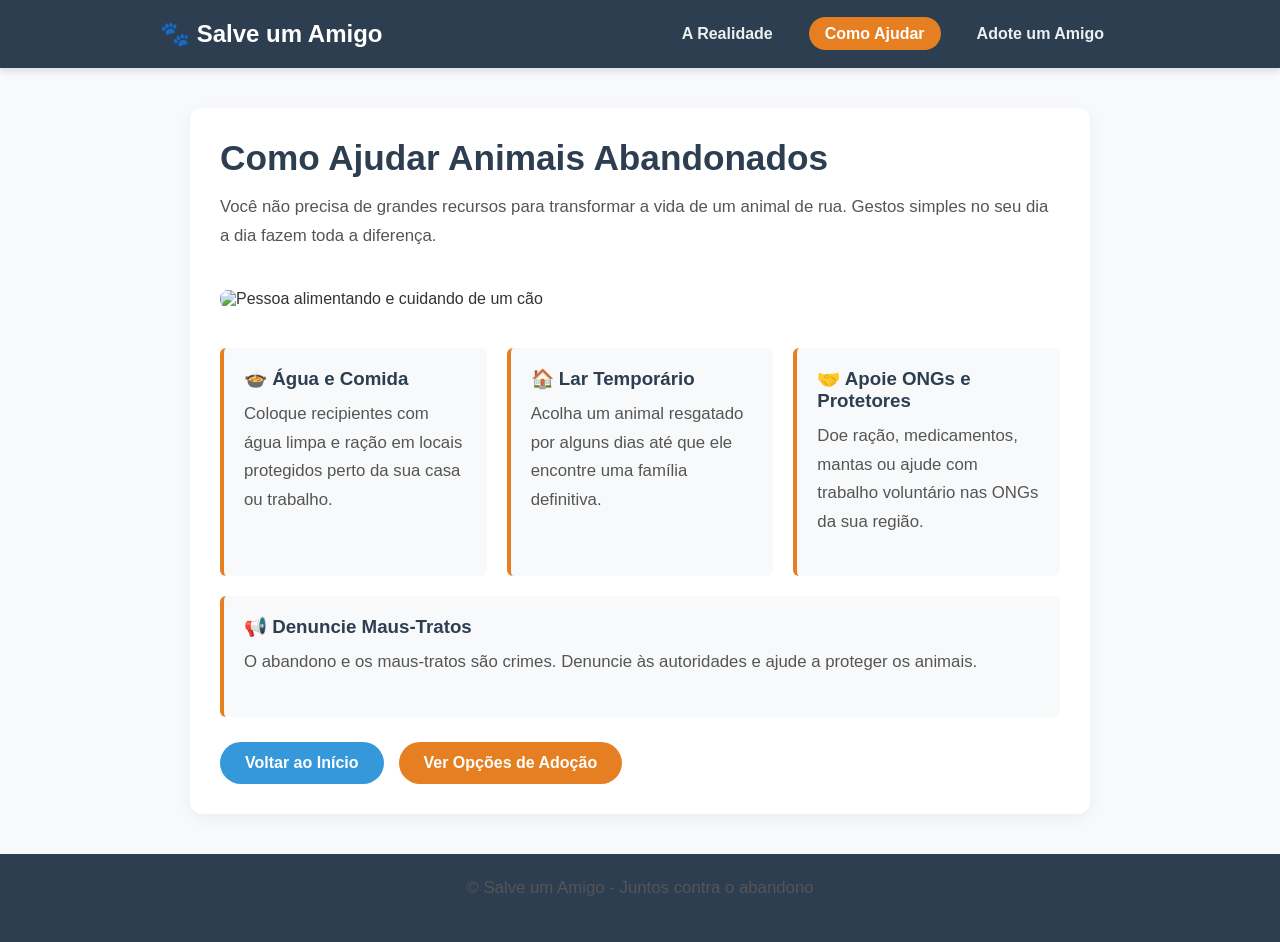
==== como-ajudar.html @ 87f72f87 "14:27" ====
<!DOCTYPE html>
<html lang="pt-BR">
<head>
    <meta charset="UTF-8">
    <meta name="viewport" content="width=device-width, initial-scale=1.0">
    <title>Como Ajudar - Salve um Amigo</title>
    <link rel="stylesheet" href="style.css">
</head>
<body>

    <header>
        <div class="nav-container">
            <a href="index.html" class="logo">🐾 Salve um Amigo</a>
            <nav>
                <ul>
                    <li><a href="index.html">A Realidade</a></li>
                    <li><a href="como-ajudar.html" class="active">Como Ajudar</a></li>
                    <li><a href="adocao.html">Adote um Amigo</a></li>
                </ul>
            </nav>
        </div>
    </header>

    <main class="container">
        <h1>Como Ajudar Animais Abandonados</h1>
        <p>Você não precisa de grandes recursos para transformar a vida de um animal de rua. Gestos simples no seu dia a dia fazem toda a diferença.</p>

        <img class="img-banner" src="https://images.unsplash.com/photo-1548767797-d8c844163c4c?auto=format&fit=crop&w=1000&q=80" alt="Pessoa alimentando e cuidando de um cão">

        <div class="card-grid">
            <div class="card">
                <h3>🍲 Água e Comida</h3>
                <p>Coloque recipientes com água limpa e ração em locais protegidos perto da sua casa ou trabalho.</p>
            </div>
            <div class="card">
                <h3>🏠 Lar Temporário</h3>
                <p>Acolha um animal resgatado por alguns dias até que ele encontre uma família definitiva.</p>
            </div>
            <div class="card">
                <h3>🤝 Apoie ONGs e Protetores</h3>
                <p>Doe ração, medicamentos, mantas ou ajude com trabalho voluntário nas ONGs da sua região.</p>
            </div>
            <div class="card">
                <h3>📢 Denuncie Maus-Tratos</h3>
                <p>O abandono e os maus-tratos são crimes. Denuncie às autoridades e ajude a proteger os animais.</p>
            </div>
        </div>

        <div class="btn-group">
            <a href="index.html" class="btn btn-secondary">Voltar ao Início</a>
            <a href="adocao.html" class="btn">Ver Opções de Adoção</a>
        </div>
    </main>

    <footer>
        <p>&copy; Salve um Amigo - Juntos contra o abandono
---- style.css ----
/* RESET E CONFIGURAÇÕES GERAIS */
* {
    margin: 0;
    padding: 0;
    box-sizing: border-box;
    font-family: 'Segoe UI', Tahoma, Geneva, Verdana, sans-serif;
}

body {
    background-color: #f7f9fc;
    color: #333333;
    display: flex;
    flex-direction: column;
    min-height: 100vh;
}

/* NAVEGAÇÃO / MENU DE 3 PÁGINAS */
header {
    background-color: #2c3e50;
    padding: 20px 0;
    box-shadow: 0 4px 6px rgba(0, 0, 0, 0.1);
}

.nav-container {
    max-width: 1000px;
    margin: 0 auto;
    display: flex;
    justify-content: space-between;
    align-items: center;
    padding: 0 20px;
}

.logo {
    color: #ffffff;
    font-size: 1.5rem;
    font-weight: bold;
    text-decoration: none;
}

nav ul {
    display: flex;
    list-style: none;
    gap: 20px;
}

nav a {
    color: #ecf0f1;
    text-decoration: none;
    font-weight: 600;
    padding: 8px 16px;
    border-radius: 20px;
    transition: background 0.3s, color 0.3s;
}

nav a:hover, nav a.active {
    background-color: #e67e22;
    color: #ffffff;
}

/* CONTEÚDO PRINCIPAL */
.container {
    max-width: 900px;
    margin: 40px auto;
    padding: 30px;
    background-color: #ffffff;
    border-radius: 12px;
    box-shadow: 0 4px 15px rgba(0, 0, 0, 0.05);
}

h1 {
    color: #2c3e50;
    margin-bottom: 15px;
    font-size: 2.2rem;
}

p {
    line-height: 1.7;
    color: #555555;
    margin-bottom: 20px;
    font-size: 1.05rem;
}

/* IMAGENS DECORATIVAS */
.img-banner {
    width: 100%;
    max-height: 400px;
    object-fit: cover;
    border-radius: 8px;
    margin: 20px 0;
}

/* BOTÕES DE AÇÃO / NAVEGAÇÃO */
.btn-group {
    display: flex;
    gap: 15px;
    margin-top: 25px;
    flex-wrap: wrap;
}

.btn {
    display: inline-block;
    padding: 12px 25px;
    background-color: #e67e22;
    color: #ffffff;
    text-decoration: none;
    border-radius: 25px;
    font-weight: bold;
    transition: background-color 0.3s, transform 0.2s;
}

.btn:hover {
    background-color: #d35400;
    transform: translateY(-2px);
}

.btn-secondary {
    background-color: #3498db;
}

.btn-secondary:hover {
    background-color: #2980b9;
}

/* LISTAS E CARDS */
.card-grid {
    display: flex;
    gap: 20px;
    margin-top: 20px;
    flex-wrap: wrap;
}

.card {
    flex: 1;
    min-width: 250px;
    background-color: #f8f9fa;
    padding: 20px;
    border-left: 4px solid #e67e22;
    border-radius: 6px;
}

.card h3 {
    color: #2c3e50;
    margin-bottom: 10px;
}

/* RODAPÉ */
footer {
    margin-top: auto;
    background-color: #2c3e50;
    color: #ffffff;
    text-align: center;
    padding: 20px;
    font-size: 0.9rem;
}
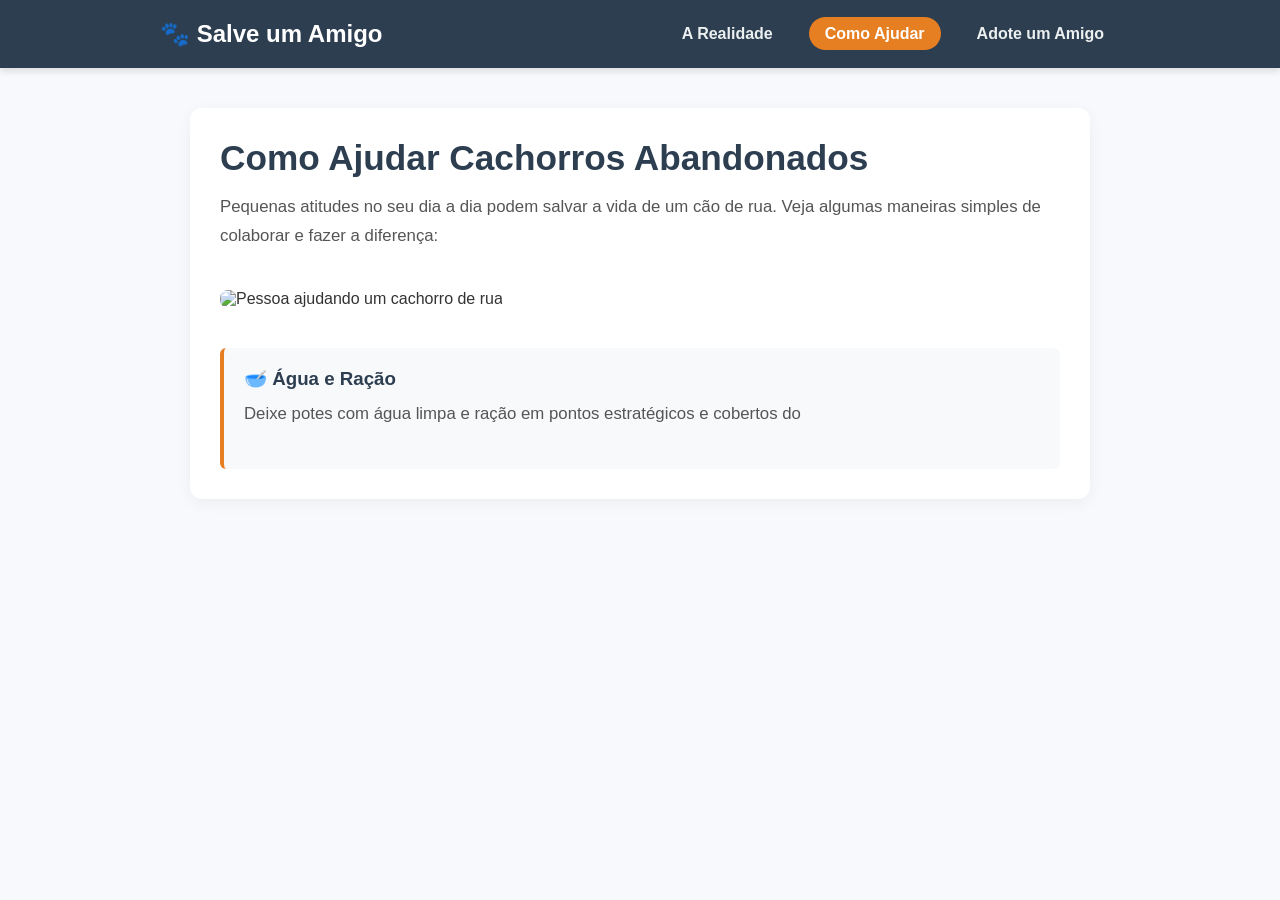
==== commit c3c6d28b: "14:30" ====
--- a/como-ajudar.html
+++ b/como-ajudar.html
@@ -3,7 +3,7 @@
 <head>
     <meta charset="UTF-8">
     <meta name="viewport" content="width=device-width, initial-scale=1.0">
-    <title>Como Ajudar - Salve um Amigo</title>
+    <title>Como Ajudar Cachorros Abandonados - Salve um Amigo</title>
     <link rel="stylesheet" href="style.css">
 </head>
 <body>
@@ -22,35 +22,12 @@
     </header>
 
     <main class="container">
-        <h1>Como Ajudar Animais Abandonados</h1>
-        <p>Você não precisa de grandes recursos para transformar a vida de um animal de rua. Gestos simples no seu dia a dia fazem toda a diferença.</p>
+        <h1>Como Ajudar Cachorros Abandonados</h1>
+        <p>Pequenas atitudes no seu dia a dia podem salvar a vida de um cão de rua. Veja algumas maneiras simples de colaborar e fazer a diferença:</p>
 
-        <img class="img-banner" src="https://images.unsplash.com/photo-1548767797-d8c844163c4c?auto=format&fit=crop&w=1000&q=80" alt="Pessoa alimentando e cuidando de um cão">
+        <img class="img-banner" src="https://images.unsplash.com/photo-1548767797-d8c844163c4c?auto=format&fit=crop&w=1000&q=80" alt="Pessoa ajudando um cachorro de rua">
 
         <div class="card-grid">
             <div class="card">
-                <h3>🍲 Água e Comida</h3>
-                <p>Coloque recipientes com água limpa e ração em locais protegidos perto da sua casa ou trabalho.</p>
-            </div>
-            <div class="card">
-                <h3>🏠 Lar Temporário</h3>
-                <p>Acolha um animal resgatado por alguns dias até que ele encontre uma família definitiva.</p>
-            </div>
-            <div class="card">
-                <h3>🤝 Apoie ONGs e Protetores</h3>
-                <p>Doe ração, medicamentos, mantas ou ajude com trabalho voluntário nas ONGs da sua região.</p>
-            </div>
-            <div class="card">
-                <h3>📢 Denuncie Maus-Tratos</h3>
-                <p>O abandono e os maus-tratos são crimes. Denuncie às autoridades e ajude a proteger os animais.</p>
-            </div>
-        </div>
-
-        <div class="btn-group">
-            <a href="index.html" class="btn btn-secondary">Voltar ao Início</a>
-            <a href="adocao.html" class="btn">Ver Opções de Adoção</a>
-        </div>
-    </main>
-
-    <footer>
-        <p>&copy; Salve um Amigo - Juntos contra o abandono+                <h3>🥣 Água e Ração</h3>
+                <p>Deixe potes com água limpa e ração em pontos estratégicos e cobertos do
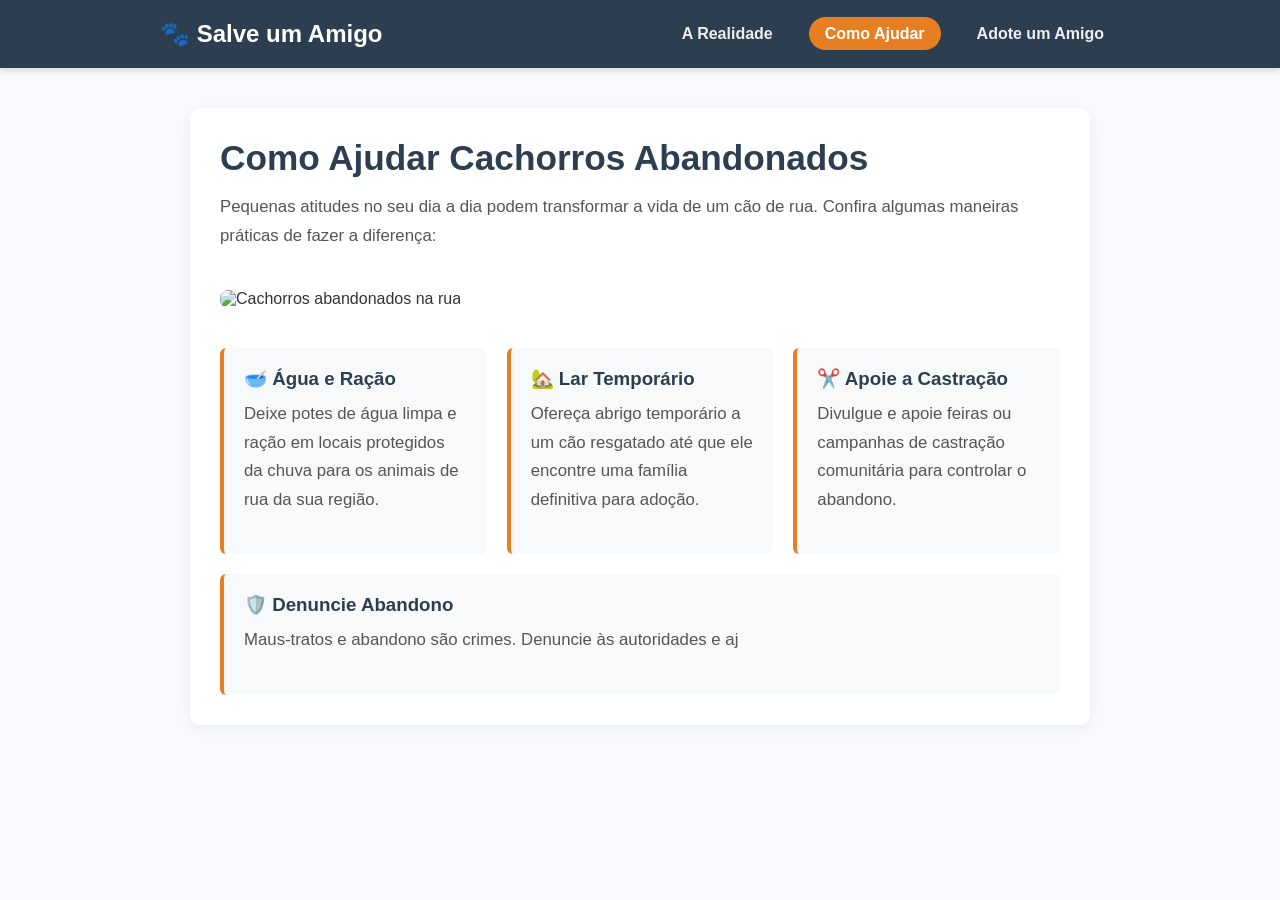
==== commit 0ec92e8c: "14:33" ====
--- a/como-ajudar.html
+++ b/como-ajudar.html
@@ -23,11 +23,23 @@
 
     <main class="container">
         <h1>Como Ajudar Cachorros Abandonados</h1>
-        <p>Pequenas atitudes no seu dia a dia podem salvar a vida de um cão de rua. Veja algumas maneiras simples de colaborar e fazer a diferença:</p>
+        <p>Pequenas atitudes no seu dia a dia podem transformar a vida de um cão de rua. Confira algumas maneiras práticas de fazer a diferença:</p>
 
-        <img class="img-banner" src="https://images.unsplash.com/photo-1548767797-d8c844163c4c?auto=format&fit=crop&w=1000&q=80" alt="Pessoa ajudando um cachorro de rua">
+        <img class="img-banner" src="" alt="Cachorros abandonados na rua">
 
         <div class="card-grid">
             <div class="card">
                 <h3>🥣 Água e Ração</h3>
-                <p>Deixe potes com água limpa e ração em pontos estratégicos e cobertos do+                <p>Deixe potes de água limpa e ração em locais protegidos da chuva para os animais de rua da sua região.</p>
+            </div>
+            <div class="card">
+                <h3>🏡 Lar Temporário</h3>
+                <p>Ofereça abrigo temporário a um cão resgatado até que ele encontre uma família definitiva para adoção.</p>
+            </div>
+            <div class="card">
+                <h3>✂️ Apoie a Castração</h3>
+                <p>Divulgue e apoie feiras ou campanhas de castração comunitária para controlar o abandono.</p>
+            </div>
+            <div class="card">
+                <h3>🛡️ Denuncie Abandono</h3>
+                <p>Maus-tratos e abandono são crimes. Denuncie às autoridades e aj
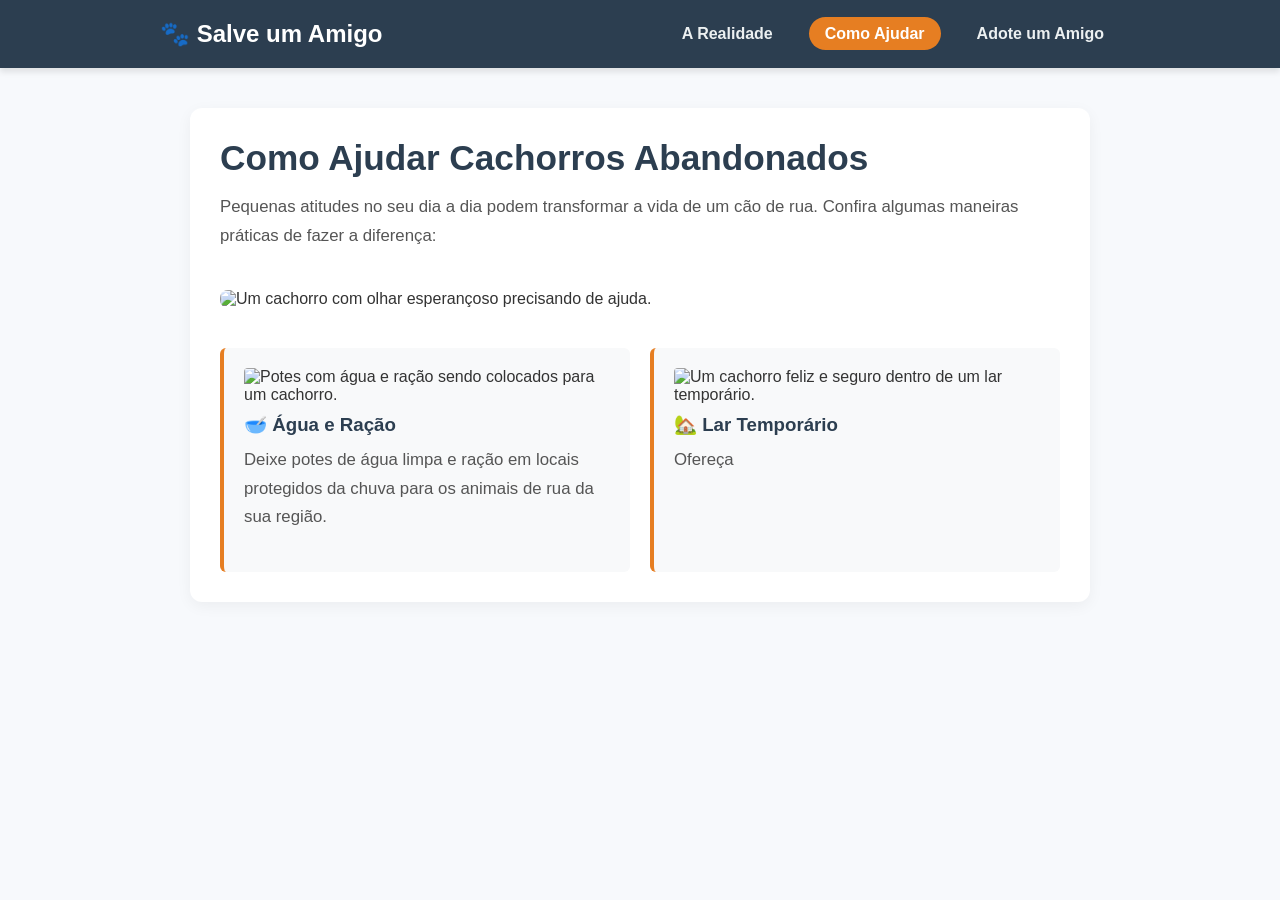
==== commit ac1d4d3e: "14:35" ====
--- a/como-ajudar.html
+++ b/como-ajudar.html
@@ -5,6 +5,24 @@
     <meta name="viewport" content="width=device-width, initial-scale=1.0">
     <title>Como Ajudar Cachorros Abandonados - Salve um Amigo</title>
     <link rel="stylesheet" href="style.css">
+    <style>
+        /* Estilos básicos inline para garantir a visualização caso o CSS externo não carregue */
+        .img-banner {
+            width: 100%;
+            max-height: 400px;
+            object-fit: cover;
+            border-radius: 8px;
+            margin-bottom: 20px;
+        }
+        .card img {
+            width: 100%;
+            height: 150px;
+            object-fit: cover;
+            border-radius: 4px;
+            margin-bottom: 10px;
+        }
+        /* Adicione aqui os estilos do seu card-grid, btn-group, etc., se não estiverem no style.css */
+    </style>
 </head>
 <body>
 
@@ -25,21 +43,15 @@
         <h1>Como Ajudar Cachorros Abandonados</h1>
         <p>Pequenas atitudes no seu dia a dia podem transformar a vida de um cão de rua. Confira algumas maneiras práticas de fazer a diferença:</p>
 
-        <img class="img-banner" src="" alt="Cachorros abandonados na rua">
+        <img class="img-banner" src="https://placedog.net/1200/400?random" alt="Um cachorro com olhar esperançoso precisando de ajuda.">
 
         <div class="card-grid">
             <div class="card">
+                <img src="https://placedog.net/300/150?random&1" alt="Potes com água e ração sendo colocados para um cachorro.">
                 <h3>🥣 Água e Ração</h3>
                 <p>Deixe potes de água limpa e ração em locais protegidos da chuva para os animais de rua da sua região.</p>
             </div>
             <div class="card">
+                <img src="https://placedog.net/300/150?random&2" alt="Um cachorro feliz e seguro dentro de um lar temporário.">
                 <h3>🏡 Lar Temporário</h3>
-                <p>Ofereça abrigo temporário a um cão resgatado até que ele encontre uma família definitiva para adoção.</p>
-            </div>
-            <div class="card">
-                <h3>✂️ Apoie a Castração</h3>
-                <p>Divulgue e apoie feiras ou campanhas de castração comunitária para controlar o abandono.</p>
-            </div>
-            <div class="card">
-                <h3>🛡️ Denuncie Abandono</h3>
-                <p>Maus-tratos e abandono são crimes. Denuncie às autoridades e aj+                <p>Ofereça
